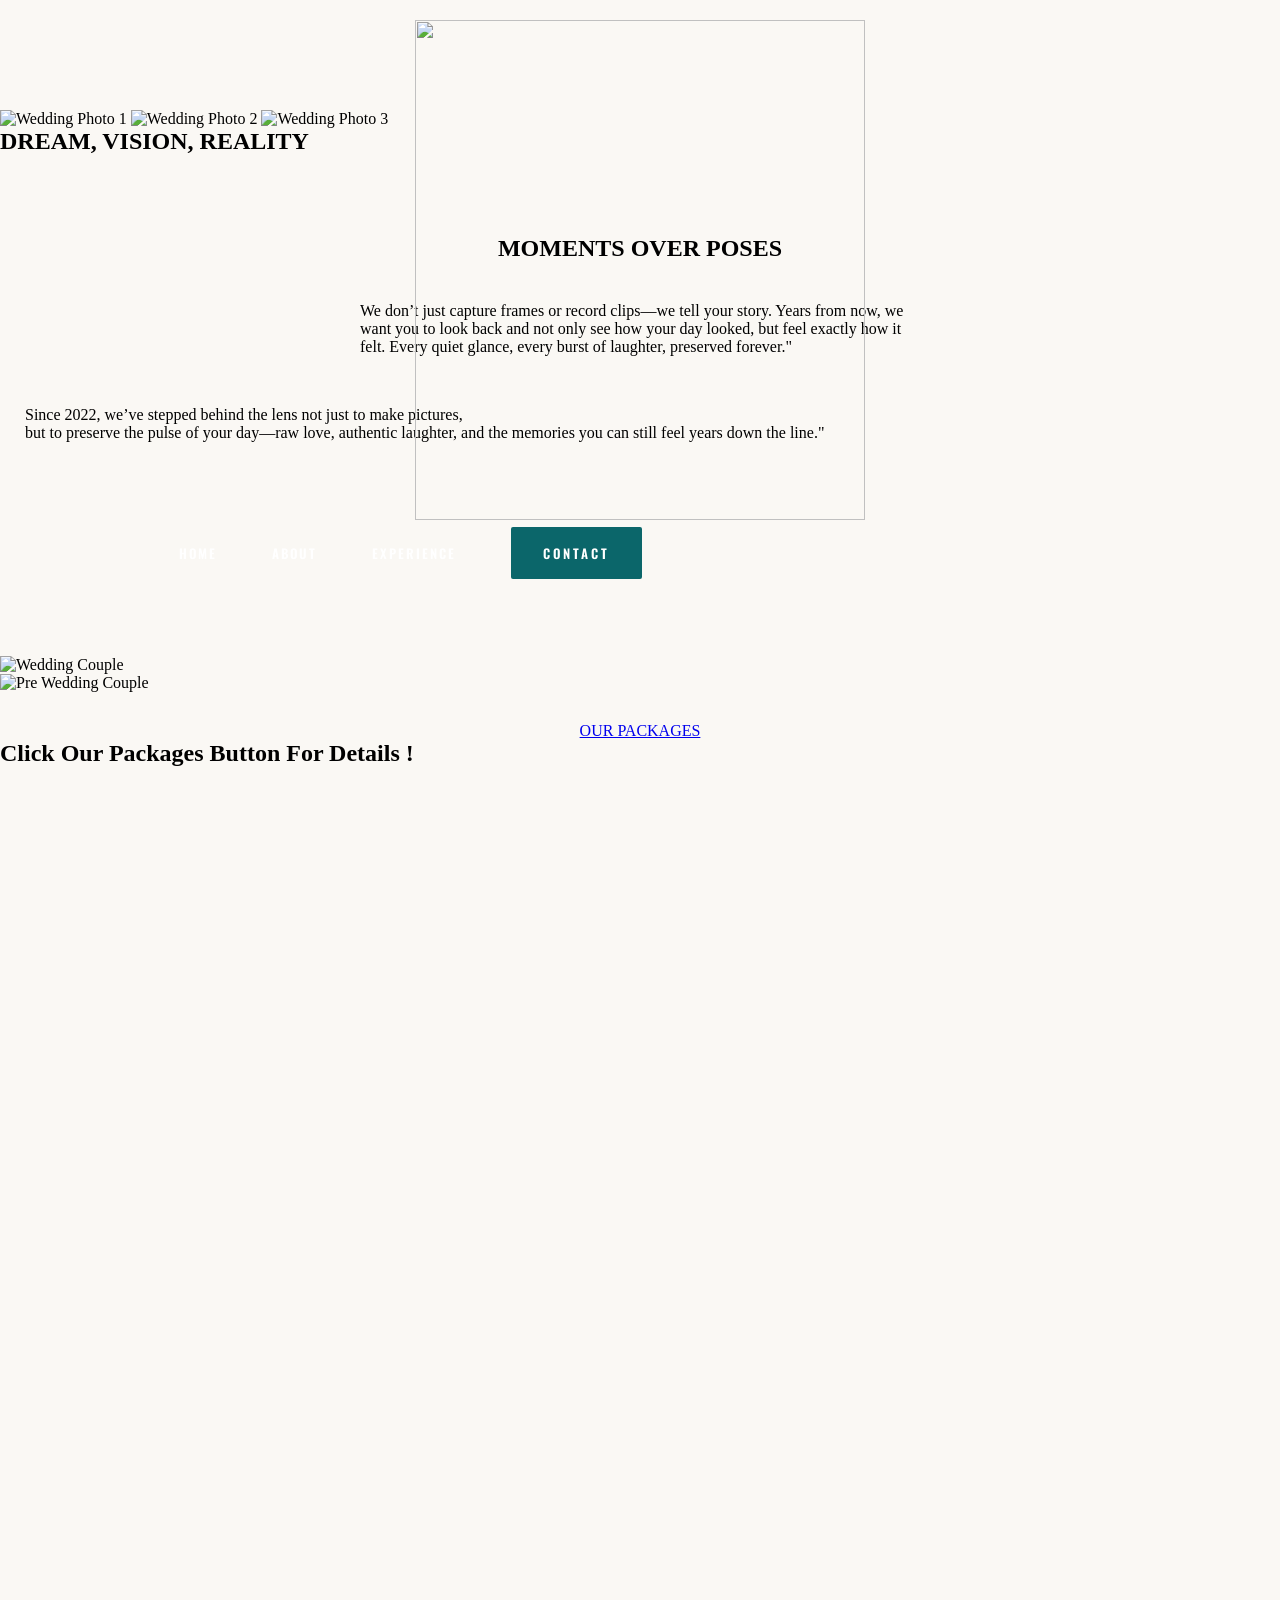
==== index.html @ a25b30cc "Update index.html" ====
<!DOCTYPE html>
<html lang="en">
<head>
    <meta charset="UTF-8">
    <meta name="viewport" content="width=device-width, initial-scale=1.0">
    <title>Absolute Scnz</title>
     <script src="https://cdn.jsdelivr.net/npm/@tailwindcss/browser@4"></script>

      <!-- Google Fonts -->
    <link href="https://fonts.googleapis.com/css2?family=Montserrat:wght@400;500;600;700&family=Oswald:wght@400;500;600;700&display=swap" rel="stylesheet">

    <link href="https://fonts.googleapis.com/css2?family=Josefin+Sans:wght@300;400;600&family=Bebas+Neue&display=swap" rel="stylesheet">
    <!-- Head mein -->
<link rel="stylesheet" href="https://cdn.jsdelivr.net/npm/lenis@1.1.18/dist/lenis.css">




      <!-- Custom CSS -->
    <link rel="stylesheet" href="style.css">
    <script src="script.js"></script>

</head>
<body>
   
    <section id="home" class="relative w-full h-screen min-h-[600px] overflow-hidden bg-black scroll-margin-top: 80px;">
         
    
<nav class="navbar flex items-center justify-between">

    <!-- LOGO -->
    <div class="logo">
      <img src="https://res.cloudinary.com/xabovopu/image/upload/v1793838080/logo.png" alt="">
    </div>

    <!-- NAV LINKS -->
     <div class="nav-links" id="navLinks">
        <a href="./index.html"       >HOME</a>
        <a href="./about.html"      >ABOUT</a>
        <a href="./review.html" >EXPERIENCE</a>
        <a href="#footer"     class="connect-btn">CONTACT</a>
    </div>

  
</nav>




    <!-- SLIDER IMAGES -->
    <div  id="slider"  class="absolute inset-0">


  
<img src="https://res.cloudinary.com/xabovopu/image/upload/v1794339276/00.jpg"
             class="slide absolute inset-0 w-full h-full object-cover grayscale opacity-100 transition-opacity duration-1000"
             alt="Wedding Photo 1">
   
        

            

        <img src="https://res.cloudinary.com/xabovopu/image/upload/v1794339272/5.jpg"
             class="slide absolute inset-0 w-full h-full object-cover grayscale opacity-0 transition-opacity duration-1000"
             alt="Wedding Photo 2">

             

        <img src="https://res.cloudinary.com/xabovopu/image/upload/v1794339271/000.jpg"
             class="slide absolute inset-0 w-full h-full object-cover grayscale opacity-0 transition-opacity duration-1000"
             alt="Wedding Photo 3">

    </div>

    <!-- DARK OVERLAY -->
    <div class="absolute inset-0 bg-black/30 z-[2]"></div>

    <!-- CENTER TEXT -->
    <div class="absolute inset-0 z-[3] flex items-center justify-center text-center px-4">

        <h1 class="text-white text-3xl md:text-4xl lg:text-[44px] font-semibold tracking-wide">
            DREAM, VISION, REALITY
        </h1>

    </div>

</section>

<section id="stories"
 class="relative w-full min-h-[824px] bg-[#f4f1eb] px-6 pt-[95px] pb-16 overflow-hidden scroll-mt-[80px]">

     <div class="max-w-[1600px] mx-auto">

         <!-- TOP HEADING -->
        <div class="text-center">
            <h2 id="wetell" class="text-black text-[18px] font-medium tracking-[5px]">
                MOMENTS OVER POSES
            </h2>
        </div>

         <!-- INTRO TEXT -->
        <div id="story1" class="grid grid-cols-1 lg:grid-cols-12 mt-[42px]">

            <div class="lg:col-start-5 lg:col-span-5">
                <p class="text-[#252525] text-[20px] leading-[23px] font-light">
                    We don’t just capture frames or record clips—we tell your story.
                     Years from now, we want you to look back and not only see how your day looked,
                      but feel exactly how it felt. Every quiet glance,
                       every burst of laughter, preserved forever."
                </p>
            </div>

        </div>

         <!-- MAIN CONTENT -->
        <div class="grid grid-cols-1 lg:grid-cols-12 items-center mt-[72px] gap-8">

               <!-- DESCRIPTION -->
            <div class="lg:col-start-5 lg:col-span-5">

                <div id="story2" class="border-l-2 border-[#d5b49e] min-h-[250px] bg-blue flex items-center pl-5">

                    <p class="text-[#292929] text-[14px] leading-[20px] font-normal">
                       Since 2022, we’ve stepped behind the lens not just to make pictures, 
                    <br>   but to preserve the pulse of your day—raw love, authentic laughter,
                        and the memories you can still feel years down the line."
                    </p>

                </div>

            </div>

              <!-- RIGHT SIDE IMAGES -->
            <div id="photo" class="lg:col-start-10 lg:col-span-3">

                <div class="grid grid-cols-2 gap-[18px]">

                    <!-- IMAGE 1 -->
                    <div class="w-full h-[275px] object-cover grayscale hover:grayscale-0 hover:scale-105 transition-all duration-700">
                        <img
                            src="https://res.cloudinary.com/xabovopu/image/upload/v1794339743/3.jpg"
                            alt="Wedding Couple"
                            class="w-75px h-[275px] object-cover grayscale hover:grayscale-0 hover:scale-105 transition-all duration-700"
                        >
                    </div>

                    <!-- IMAGE 2 -->
                    <div class="w-full h-[275px] object-cover grayscale hover:grayscale-0 hover:scale-105 transition-all duration-700">
                        <img
                            src="https://res.cloudinary.com/xabovopu/image/upload/v1794339742/1.jpg"
                            alt="Pre Wedding Couple"
                            class="w-75px h-[275px] object-cover grayscale hover:grayscale-0 hover:scale-105 transition-all duration-700"
                        >
                    </div>

                </div>

            </div>

        </div>

         <!-- LEARN MORE BUTTON -->
        <div id="learnbtn" class="flex justify-center mt-8">

            
<a href="./packages.html"
   class="group relative inline-flex items-center justify-center gap-3
   w-[150px] h-[38px]
   bg-[#0b666a] text-white
   text-[12px] font-bold tracking-[2.5px]
   no-underline
   transition-all duration-500 ease-in-out
   hover:bg-[#292929] hover:tracking-[3px]">

    <span>OUR PACKAGES</span>

    <span class="text-[17px] transition-transform duration-500 group-hover:translate-x-1">
        
    </span>

</a>



        </div>

        <div class="w-full h-fit  flex flex-col items-center py-10">

    <h1 class="text-[12px] font-light tracking-[1px] text-red text-center italic">
        Click Our Packages Button For Details ! 
    </h1>


</div>
</section>

<section id="video" class="relative w-full h-[500px] overflow-hidden bg-black  scroll-margin-top: 80px;">

  <video
    class="absolute inset-0 w-full h-full object-cover "
    src="https://res.cloudinary.com/xabovopu/video/upload/v1793836030/Home_video.mp4"
    autoplay
    muted
    loop
    playsinline
  ></video>

  <!-- optional dark overlay -->
  <div class="absolute inset-0 bg-black/30"></div>

  <!-- center text -->
  <div class="absolute inset-0 z-10 flex items-center justify-center px-4 text-center">
    <p class="text-white font-serif italic text-xl md:text-3xl  lg:text-4xl">
      "Let's create something crazy together."
    </p>
  </div>

</section>

<section id="resources" class="resources  scroll-margin-top: 80px;">
  <div class="resources-inner">
    <h2 class="resources-title">
      Translating what we see<br> into frames you can feel !
    </h2>

    <p class="resources-text">
      "We don’t just observe moments—we shape
       what we see into enduring visual stories.
       From behind our lens, directly to your screens, stories, and printed albums.
        Preserving the moments you love in every way you hold onto them."
    </p>
  </div>
</section>

<section id="centerSlider" class="relative w-full min-h-screen bg-black flex items-center justify-center overflow-hidden">

    <!-- SLIDER CONTAINER -->
    <div id="sliderWindow"
         class="relative w-[90vw] md:w-[50vw] h-[50vh] overflow-hidden rounded-lg">

        <!-- SLIDER TRACK -->
        <div id="sliderTrack"
             class="flex w-full h-full transition-transform duration-700 ease-in-out">

            <!-- IMAGE 1 -->
            <div class="flex-[0_0_100%] w-full h-full">
                <img
                    src="https://res.cloudinary.com/xabovopu/image/upload/v1794340361/6.jpg"
                    alt="Slide 1"
                    class="w-full h-full object-cover"
                >
            </div>

            <!-- IMAGE 2 -->
            <div class="flex-[0_0_100%] w-full h-full">
                <img
                    src="https://res.cloudinary.com/xabovopu/image/upload/v1794340361/9.jpg"
                    alt="Slide 2"
                    class="w-full h-full object-cover"
                >
            </div>

            <!-- IMAGE 3 -->
            <div class="flex-[0_0_100%] w-full h-full">
                <img
                    src="https://res.cloudinary.com/xabovopu/image/upload/v1794340361/7.jpg"
                    alt="Slide 3"
                    class="w-full h-full object-cover"
                >
            </div>

        </div>

        <!-- LEFT BUTTON -->
        <button
            type="button"
            id="prevBtn"
            aria-label="Previous image"
            class="absolute left-3 top-1/2 -translate-y-1/2 z-10
                   w-11 h-11 rounded-full bg-black/60 text-white
                   flex items-center justify-center text-2xl
                   hover:bg-black/90 transition duration-300">
            &#10094;
        </button>

        <!-- RIGHT BUTTON -->
        <button
            type="button"
            id="nextBtn"
            aria-label="Next image"
            class="absolute right-3 top-1/2 -translate-y-1/2 z-10
                   w-11 h-11 rounded-full bg-black/60 text-white
                   flex items-center justify-center text-2xl
                   hover:bg-black/90 transition duration-300">
            &#10095;
        </button>

        <!-- CENTER TEXT -->
        <div class="absolute inset-0 z-[5] flex flex-col
                    items-center justify-center text-center
                    pointer-events-none px-3">

            <h2 class="text-white text-xl sm:text-2xl md:text-3xl
                       font-semibold tracking-wider">
                UNSCRIPTED / RAW / REAL
            </h2>

            <p class="mt-5 bg-[#0b666a] text-white px-6 py-4
                      text-xs sm:text-sm tracking-[3px]">
                CLICK THE IMAGE FOR YOUR PHOTOS
            </p>

        </div>

    </div>

</section>


<section id="lastslide"
     class="relative left-1/2 -translate-x-1/2 w-screen min-h-[300px] sm:min-h-[360px] md:min-h-[480px] bg-[#f4f1eb] flex flex-col items-center justify-end overflow-hidden pt-5 pb-3 sm:pb-4">

    <!-- WHY US BUTTON -->
    <div id="ourpackages" class="mb-6 z-10">
        <a href="./review.html"
           class="group relative inline-flex items-center justify-center gap-3
           w-[180px] h-[48px]
           bg-[#0b666a] text-white
           text-[12px] font-bold tracking-[2.5px]
           no-underline transition-all duration-500
           hover:bg-[#292929] hover:tracking-[3px]">

            <span>WHY US ?</span>
        </a>
    </div>


    <!-- FULL WIDTH SLIDER TRACK -->
    <div id="weddingSlider"
         class="flex items-end gap-[10px] w-max min-w-max flex-nowrap will-change-transform select-none m-0 p-0">
        <!-- IMAGE 1 -->
        <div class="w-[125px] md:w-[170px] h-[190px] md:h-[260px] shrink-0 overflow-hidden">
            <img src=""
                 class="w-full h-full object-cover"
                 alt="Wedding photography">
        </div>

        <!-- IMAGE 2 -->
        <div class="w-[130px] md:w-[180px] h-[220px] md:h-[300px] shrink-0 overflow-hidden">
            <img src=""
                 class="w-full h-full object-cover"
                 alt="Wedding photography">
        </div>

        <!-- IMAGE 3 -->
        <div class="w-[125px] md:w-[170px] h-[180px] md:h-[240px] shrink-0 overflow-hidden">
            <img src=""
                 class="w-full h-full object-cover"
                 alt="Wedding photography">
        </div>

        <!-- IMAGE 4 -->
        <div class="w-[140px] md:w-[190px] h-[240px] md:h-[330px] shrink-0 overflow-hidden">
            <img src=""
                 class="w-full h-full object-cover"
                 alt="Wedding photography">
        </div>

        <!-- IMAGE 5 -->
        <div class="w-[130px] md:w-[180px] h-[220px] md:h-[290px] shrink-0 overflow-hidden">
            <img src=""
                 class="w-full h-full object-cover"
                 alt="Wedding photography">
        </div>

        <!-- IMAGE 6 -->
        <div class="w-[125px] md:w-[170px] h-[190px] md:h-[250px] shrink-0 overflow-hidden">
            <img src=""
                 class="w-full h-full object-cover"
                 alt="Wedding photography">
        </div>

        <!-- IMAGE 7 -->
        <div class="w-[125px] md:w-[170px] h-[190px] md:h-[250px] shrink-0 overflow-hidden">
            <img src=""
                 class="w-full h-full object-cover"
                 alt="Wedding photography">
        </div>

        <!-- IMAGE 8 -->
        <div class="w-[125px] md:w-[170px] h-[190px] md:h-[250px] shrink-0 overflow-hidden">
            <img src=""
                 class="w-full h-full object-cover"
                 alt="Wedding photography">
        </div>

    </div>

</section>
    
<div id="collageimg1">
  <img src="https://res.cloudinary.com/xabovopu/image/upload/v1793838078/0000.jpg" alt="">
</div>

<!-- ================ FOOTER START ================ -->

<footer id="footer" class="w-full bg-[#f5f3f0]">

  <div class="w-full grid grid-cols-1 md:grid-cols-[32.8%_67.2%] min-h-[413px]">

    <!-- LEFT SECTION -->
    <div class="bg-[#f5f3f0] flex flex-col items-center
                justify-center relative px-5 pt-12 pb-6">

      <!-- LOGO -->
      <div class="w-[800px] h-[300px] flex items-center justify-center mb-5">
        <img
          src="https://res.cloudinary.com/xabovopu/image/upload/v1793838077/footer_01.png"
          alt="Absolute Scnz Logo"
          class="max-w-full max-h-full object-contain"
        >
      </div>

    
      <!-- SOCIAL ICONS -->
      <div class="flex items-center justify-center gap-6">

        <!-- INSTAGRAM -->
      <!-- INSTAGRAM -->
<a
  href="https://www.instagram.com/absolutescnz/"
  target="_blank"
  rel="noopener noreferrer"
  aria-label="Instagram"
  class="text-black hover:text-[#bd8668] transition"
>
  <svg class="w-6 h-6" viewBox="0 0 24 24"
       fill="none" stroke="currentColor" stroke-width="2">
    <rect x="3" y="3" width="18" height="18" rx="5"/>
    <circle cx="12" cy="12" r="4"/>
    <circle cx="18" cy="6" r="1" fill="currentColor"/>
  </svg>
</a>
     
        <!-- MAIL -->
<a
  href="mailto:absolutescnz@gmail.com"
  class="text-black hover:text-[#bd8668] transition"
  aria-label="Send Email"
>
  <svg class="w-6 h-6" viewBox="0 0 24 24"
       fill="none" stroke="currentColor"
       stroke-width="2" stroke-linecap="round"
       stroke-linejoin="round">

    <rect x="2" y="4" width="20" height="16" rx="2"/>
    <path d="m22 7-10 6L2 7"/>

  </svg>
</a>

        <!-- YOUTUBE -->
        <a href="https://www.youtube.com/@AbsoluteScnz" class="text-black hover:text-[#bd8668] transition">
          <svg class="w-7 h-6" viewBox="0 0 24 24" fill="currentColor">
            <path d="M23.5 6.2a3 3 0 0 0-2.1-2.1C19.5 3.6 12 3.6 12 3.6s-7.5 0-9.4.5A3 3 0 0 0 .5 6.2 31 31 0 0 0 0 12a31 31 0 0 0 .5 5.8 3 3 0 0 0 2.1 2.1c1.9.5 9.4.5 9.4.5s7.5 0 9.4-.5a3 3 0 0 0 2.1-2.1A31 31 0 0 0 24 12a31 31 0 0 0-.5-5.8ZM9.6 15.6V8.4l6.2 3.6-6.2 3.6Z"/>
          </svg>
        </a>

        <!-- WHATSAPP -->
       <a href="https://wa.me/qr/T6GOW7IMMWMHH1"
   target="_blank"
   class="text-black hover:text-[#bd8668] transition">

  <svg class="w-6 h-6" viewBox="0 0 24 24" fill="currentColor">
    <path d="M20.52 3.48A11.85 11.85 0 0 0 12.08 0C5.5 0 .14 5.36.14 11.94c0 2.1.55 4.15 1.6 5.96L.04 24l6.25-1.64a11.9 11.9 0 0 0 5.79 1.47h.01c6.58 0 11.94-5.36 11.94-11.94a11.86 11.86 0 0 0-3.51-8.41ZM12.09 21.8a9.9 9.9 0 0 1-5.04-1.38l-.36-.21-3.71.97.99-3.62-.23-.37a9.84 9.84 0 0 1-1.51-5.25c0-5.46 4.45-9.9 9.91-9.9a9.84 9.84 0 0 1 7.01 2.9 9.84 9.84 0 0 1 2.9 7.01c0 5.46-4.45 9.9-9.96 9.9Zm5.44-7.42c-.3-.15-1.77-.87-2.05-.97-.27-.1-.47-.15-.67.15-.2.3-.77.97-.95 1.17-.17.2-.35.22-.65.07-.3-.15-1.26-.47-2.4-1.49-.89-.79-1.49-1.77-1.67-2.07-.17-.3-.02-.46.13-.61.14-.13.3-.35.45-.52.15-.18.2-.3.3-.5.1-.2.05-.37-.03-.52-.08-.15-.67-1.62-.92-2.22-.24-.58-.48-.5-.67-.51h-.57c-.2 0-.52.07-.8.37-.27.3-1.04 1.02-1.04 2.49s1.07 2.89 1.22 3.09c.15.2 2.1 3.2 5.09 4.49.71.31 1.27.5 1.7.64.72.23 1.37.2 1.88.12.58-.09 1.77-.72 2.02-1.42.25-.7.25-1.3.17-1.42-.07-.13-.27-.2-.57-.35Z"/>
  </svg>

</a>

      </div>

      <!-- COPYRIGHT DESKTOP -->
      <p class="hidden md:block absolute bottom-[-10px] right-0
                translate-x-[-5px] text-[13px] text-black
                whitespace-nowrap">
        Copyright © 2022 Absolute Scnz
      </p>

      <!-- COPYRIGHT MOBILE -->
      <p class="md:hidden text-[12px] text-black mt-12">
        Copyright © 2022 Absolute Scnz
      </p>

    </div>


    <!-- RIGHT SECTION -->
    <div class="bg-[#e1ddda] flex flex-col md:flex-row
                items-center justify-center gap-10
                px-6 py-12 md:px-8">

      <!-- TEAM PHOTO -->
      <div class="w-full max-w-[325px] h-[235px] shrink-0 overflow-hidden">

        <img
          src="https://res.cloudinary.com/xabovopu/image/upload/v1793838412/Footer_002.jpg"
          alt="Absolute Scnz Team"
          class="w-full h-full object-cover object-center
                 grayscale"
        >

      </div>


      <!-- CONTACT TEXT AND BUTTON -->
      <div class="flex flex-col items-center justify-center
                  text-center max-w-[350px]">

        <p class="text-[12px] leading-[16px] font-normal
                  text-black uppercase mb-[52px]">

          READY TO CONNECT? LET'S START BY GETTING TO
          KNOW ONE ANOTHER! HEAD TO THE LINK BELOW AND
          REACH OUT!

        </p>

        <a id="reachout"
  href="tel:+917974362987"
  class="  w-[166px] h-[55px] bg-[#bd8668]
         flex items-center justify-center
         text-white text-[12px] font-bold
         tracking-[2px]
         transition-all duration-300
         hover:bg-[#292929]"
>
  CALL US 7974362987
</a>



      </div>
        <p id="creater" class="text-[15px] tracking-[1px] text-gray-400 mt-20">
  WEBSITE CREATED BY
  <span class="text-[#bd8668] font-semibold">AYUSH PANDA</span>
</p>

    </div>

  </div>


</footer>

<!-- ================ FOOTER END ================ -->
   
<script src="script.js"></script>
</body>
</html>
---- style.css ----
@import url('https://fonts.googleapis.com/css2?family=Abril+Fatface&display=swap');
*{
    margin: 0;
    padding: 0;
    box-sizing: border-box;
}
html,body{
    height: 100%;
    width: 100%;
    overflow-x: hidden;
  
}
html{
      scroll-behavior: smooth;
}

body{
    background-color: #faf8f4;
}


/* NAVBAR */

.navbar {
    width: 72%;
    height: 110px;
    margin: auto;
    position: relative;
    z-index: 100;
}

/* LOGO */

.logo {
   
    color: white;
    text-align: center;
    line-height: 1.5;

}

.logo img{
    height: 500px;
    width: 450px;
    margin-top: 20px;
}



/* NAV LINKS */

.nav-links {
    display: flex;
    align-items: center;
    gap: 55px;
}

.nav-links a {
    color: white;
    text-decoration: none;
    font-family: 'Oswald', sans-serif;
    font-size: 13px;
    font-weight: 600;
    letter-spacing: 2px;
    transition: 0.3s;
}

.nav-links a:hover {
    color: #0b666a;
}

/* CONNECT BUTTON */

.nav-links .connect-btn {
    background: #0b666a;
    padding: 16px 32px;
    color: white;
    letter-spacing: 3px;
}
.connect-btn{
    border-radius: 2px;
}

.nav-links .connect-btn:hover {
    background: #0b666a;
    color: black;.
    
}

#lastslide {
    width: 100vw;
    max-width: 100vw;
    margin-left: 0;
    margin-right: 0;
    padding-left: 0;
    padding-right: 0;
}

#weddingSlider {
    margin-left: 0;
    padding-left: 0;
}


/* RESPONSIVE */

/* TABLET */
@media (max-width: 768px) {

    .navbar {
        width: 98%;
        height: 85px;
        display: flex;
        align-items: center;
        justify-content: space-between;
        gap: 8px;
    }

    .logo img {
        width: 170px;
        height: 170px;
        margin-top: 0;
        object-fit: contain;
    }

    .nav-links {
        display: flex;
        align-items: center;
        justify-content: flex-end;
        gap: 14px;
    }

    .nav-links a {
        font-size: 10px;
        letter-spacing: 0.5px;
        white-space: nowrap;
    }

    .nav-links .connect-btn {
        padding: 9px 12px;
    }
}


/* MOBILE */
@media (max-width: 500px) {

    .navbar {
        width: 100%;
        height: 70px;
        padding: 0 6px;
        gap: 3px;
    }

    .logo {
        width: 170px;
        height: 170px;
        flex-shrink: 0;
    }

    .logo img {
        width: 150px;
        height: 150px;
        margin-top: 0;
        object-fit: contain;
    }

    .nav-links {
        display: flex;
        align-items: center;
        justify-content: flex-end;
        gap: 7px;
    }

    .nav-links a {
        font-size: 8px;
        letter-spacing: 0;
        white-space: nowrap;
    }

    .nav-links .connect-btn {
        padding: 8px 7px;
        font-size: 8px;
    }
}


/* EXTRA SMALL MOBILE */
@media (max-width: 360px) {

    .logo img {
        width: 120px;
        height: 120px;
    }

    .nav-links {
        gap: 5px;
    }

    .nav-links a {
        font-size: 7px;
    }
}

/*
#wetell{
    margin-top: 80px;
    display: flex;
    position: relative;
    margin-left: 85vb;
}

#story1{
     margin-top: 40px;
     margin-left: 200px;
     
}

#story2{
    margin-top: 50px;
    margin-left: 160px;
}
#story2 p{
    padding-left: 25px;
}

#photo{
    position: relative;
    left: 210px;
}
#learnbtn{
    position: relative;
    margin: 20px;
    justify-content: center;
    margin-left: 350px;
    margin-top: 30px;
}

#resources{
    position: relative;
    padding-top: 50px;

}
#cards{
    position: relative;
    margin-left: 80px;
}

#textsome{
    
   position: relative;
   margin-left: 80px;
}

.resources {
  width: 100%;
  background: #f4f1eb;
  padding: 50px 24px 80px;
}

.resources-inner {
  width: 100%;
  max-width: 1300px;
  margin: 0 auto;            

  display: flex;
  flex-direction: column;
  align-items: center;       
  text-align: center;        
}

.resources-title {
  font-family: 'Josefin Sans', sans-serif;
  font-size: 32px;
  font-weight: 600;
  line-height: 1.3;
  letter-spacing: 0.05em;
  color: #2b2b2b;
}

.resources-text {
  margin-top: 50px;          
  max-width: 300px;
  font-family: 'Josefin Sans', sans-serif;
  font-size: 14px;
  font-weight: 300;
  line-height: 22px;
  color: #2b2b2b;
}*/


#ourpackages{
    position: relative;
    margin: 20px;
    justify-content: center;
    margin-left: 800px;
    
}
#reachout{
    position: relative;
    margin-top: 50px;
}

#creater{
    margin-top: 200px;
}





/* fgdagdfvxzcv*/


#wetell {
    margin-top: 80px;
    text-align: center;
    display: block;
}

#story1 {
    margin-top: 40px;
    margin-left: 0;
}

#story1 p {
    max-width: 560px;
    margin-left: auto;
    margin-right: auto;
}

#story2 {
    margin-top: 50px;
    margin-left: 0;
    min-height: 250px;
}

#story2 p {
    padding-left: 25px;
}

#photo {
    position: relative;
    left: 0;
}

#photo img {
    width: 100%;
    height: 275px;
    object-fit: cover;
}

#learnbtn {
    position: relative;
    margin: 30px auto 0;
    display: flex;
    justify-content: center;
}

#resources {
    position: relative;
    padding-top: 50px;
}

#cards,
#textsome {
    position: relative;
    margin-left: 0;
}

.resources {
    width: 100%;
    background: #f4f1eb;
    padding: 50px 24px 80px;
}

.resources-inner {
    width: 100%;
    max-width: 1300px;
    margin: 0 auto;
    display: flex;
    flex-direction: column;
    align-items: center;
    text-align: center;
}

.resources-title {
    font-family: 'Josefin Sans', sans-serif;
    font-size: 32px;
    font-weight: 600;
    line-height: 1.3;
    letter-spacing: 0.05em;
    color: #2b2b2b;
}

.resources-text {
    margin-top: 50px;
    max-width: 300px;
    font-family: 'Josefin Sans', sans-serif;
    font-size: 14px;
    font-weight: 300;
    line-height: 22px;
    color: #2b2b2b;
}


/* TABLET */
@media (max-width: 1024px) {

    #wetell {
        margin-top: 50px;
    }

    #story1,
    #story2 {
        margin-left: 0;
    }

    #photo {
        left: 0;
    }

    #photo img {
        height: 260px;
    }

    #learnbtn {
        margin: 35px auto 0;
    }
}


/* MOBILE */
@media (max-width: 767px) {

    #stories {
        min-height: auto;
        padding: 55px 20px 50px;
        overflow: hidden;
    }

    #wetell {
        margin-top: 10px;
        font-size: 16px;
        letter-spacing: 4px;
    }

    #story1 {
        margin-top: 30px;
    }

    #story1 p {
        font-size: 17px;
        line-height: 26px;
        text-align: left;
        max-width: 100%;
    }

    #story2 {
        margin-top: 30px;
        margin-left: 0;
        min-height: auto;
        padding-top: 15px;
        padding-bottom: 15px;
    }

    #story2 p {
        padding-left: 15px;
        font-size: 13px;
        line-height: 21px;
    }

    #photo {
        left: 0;
        margin-top: 25px;
        width: 100%;
    }

    #photo > div {
        gap: 12px;
    }

    #photo img {
        width: 100%;
        height: 230px;
    }

    #learnbtn {
        margin: 35px auto 0;
    }

    .resources {
        padding: 40px 20px 55px;
    }

    .resources-title {
        font-size: 25px;
    }

    .resources-text {
        margin-top: 25px;
        max-width: 100%;
        font-size: 14px;
        line-height: 23px;
    }
}
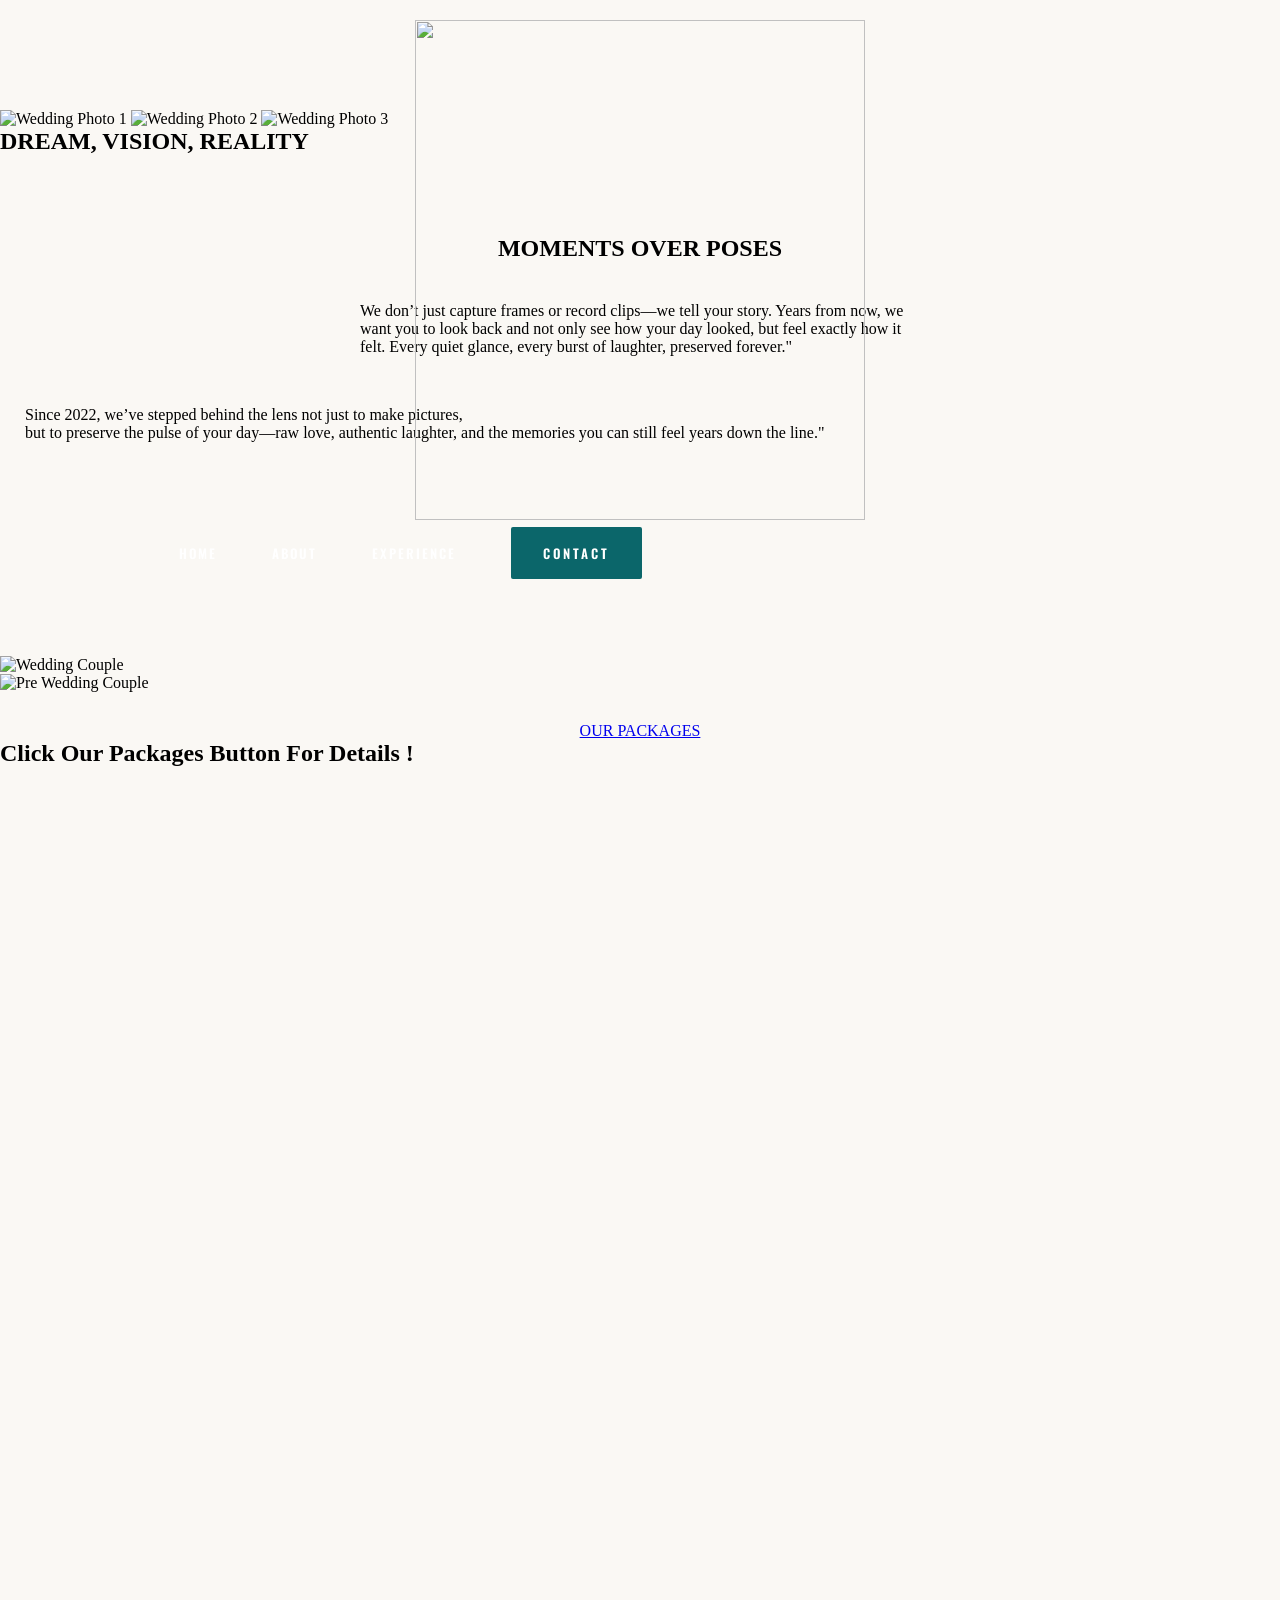
==== commit 44fb384b: "Update index.html" ====
--- a/index.html
+++ b/index.html
@@ -232,89 +232,139 @@
   </div>
 </section>
 
-<section id="centerSlider" class="relative w-full min-h-screen bg-black flex items-center justify-center overflow-hidden">
-
-    <!-- SLIDER CONTAINER -->
-    <div id="sliderWindow"
-         class="relative w-[90vw] md:w-[50vw] h-[50vh] overflow-hidden rounded-lg">
-
-        <!-- SLIDER TRACK -->
-        <div id="sliderTrack"
-             class="flex w-full h-full transition-transform duration-700 ease-in-out">
-
-            <!-- IMAGE 1 -->
-            <div class="flex-[0_0_100%] w-full h-full">
-                <img
-                    src="https://res.cloudinary.com/xabovopu/image/upload/v1794340361/6.jpg"
-                    alt="Slide 1"
-                    class="w-full h-full object-cover"
-                >
-            </div>
-
-            <!-- IMAGE 2 -->
-            <div class="flex-[0_0_100%] w-full h-full">
-                <img
-                    src="https://res.cloudinary.com/xabovopu/image/upload/v1794340361/9.jpg"
-                    alt="Slide 2"
-                    class="w-full h-full object-cover"
-                >
-            </div>
-
-            <!-- IMAGE 3 -->
-            <div class="flex-[0_0_100%] w-full h-full">
-                <img
-                    src="https://res.cloudinary.com/xabovopu/image/upload/v1794340361/7.jpg"
-                    alt="Slide 3"
-                    class="w-full h-full object-cover"
-                >
-            </div>
-
-        </div>
-
-        <!-- LEFT BUTTON -->
-        <button
-            type="button"
-            id="prevBtn"
-            aria-label="Previous image"
-            class="absolute left-3 top-1/2 -translate-y-1/2 z-10
-                   w-11 h-11 rounded-full bg-black/60 text-white
-                   flex items-center justify-center text-2xl
-                   hover:bg-black/90 transition duration-300">
-            &#10094;
-        </button>
-
-        <!-- RIGHT BUTTON -->
-        <button
-            type="button"
-            id="nextBtn"
-            aria-label="Next image"
-            class="absolute right-3 top-1/2 -translate-y-1/2 z-10
-                   w-11 h-11 rounded-full bg-black/60 text-white
-                   flex items-center justify-center text-2xl
-                   hover:bg-black/90 transition duration-300">
-            &#10095;
-        </button>
-
-        <!-- CENTER TEXT -->
-        <div class="absolute inset-0 z-[5] flex flex-col
-                    items-center justify-center text-center
-                    pointer-events-none px-3">
-
-            <h2 class="text-white text-xl sm:text-2xl md:text-3xl
-                       font-semibold tracking-wider">
-                UNSCRIPTED / RAW / REAL
-            </h2>
-
-            <p class="mt-5 bg-[#0b666a] text-white px-6 py-4
-                      text-xs sm:text-sm tracking-[3px]">
-                CLICK THE IMAGE FOR YOUR PHOTOS
-            </p>
-
-        </div>
-
-    </div>
-
+
+<section id="centerSlider"
+    class="relative w-full overflow-hidden bg-[#ebebeb] py-4 sm:py-6 scroll-mt-[80px]">
+
+    <div id="centerTrack" class="flex w-full">
+
+        <!-- PHOTO 1 -->
+        <div class="flex min-w-full shrink-0 justify-center px-3 sm:px-4">
+            <a href="https://drive.google.com/drive/folders/1WJ6-X4TZXTZ_u4TzxV8iaSulPfc9v_8h?usp=sharing"
+               target="_blank"
+               class="block w-full max-w-[900px]">
+                <img src="https://res.cloudinary.com/xabovopu/image/upload/v1793839783/1.jpg"
+                     alt="Photo 1"
+                     class="w-full aspect-[4/3] object-cover rounded-sm">
+            </a>
+        </div>
+
+        <!-- PHOTO 2 -->
+        <div class="flex min-w-full shrink-0 justify-center px-3 sm:px-4">
+            <a href="https://drive.google.com/drive/folders/1eQcjEXw4wS6OfT33v3hTavW5f0I29AsB?usp=sharing"
+               target="_blank"
+               class="block w-full max-w-[900px]">
+                <img src="https://res.cloudinary.com/xabovopu/image/upload/v1793839785/2.jpg"
+                     alt="Photo 2"
+                     class="w-full aspect-[4/3] object-cover rounded-sm">
+            </a>
+        </div>
+
+        <!-- PHOTO 3 -->
+        <div class="flex min-w-full shrink-0 justify-center px-3 sm:px-4">
+<a href="https://drive.google.com/drive/folders/1A9cVwAsOBM-hi_cw95sxAuukGIt83WJ5?usp=sharing"
+               target="_blank"
+               class="block w-full max-w-[900px]">
+            <img src="https://res.cloudinary.com/xabovopu/image/upload/v1793839785/3.jpg"
+                 alt="Photo 3"
+                 class="w-full max-w-[900px] aspect-[4/3] object-cover rounded-sm">
+        </div>
+
+        <!-- PHOTO 4 -->
+        <div class="flex min-w-full shrink-0 justify-center px-3 sm:px-4">
+<a href="https://drive.google.com/drive/folders/14WoMFh9GjUif-Regq9Zc7cKhW1BamL0R?usp=sharing"
+               target="_blank"
+               class="block w-full max-w-[900px]">
+            <img src="https://res.cloudinary.com/xabovopu/image/upload/v1793839783/4.jpg"
+                 alt="Photo 4"
+                 class="w-full max-w-[900px] aspect-[4/3] object-cover rounded-sm">
+                </a>
+        </div>
+
+        <!-- PHOTO 5 -->
+        <div class="flex min-w-full shrink-0 justify-center px-3 sm:px-4">
+<a href="https://scnzabsolute.wfolio.pro/disk/2026-09-09-baby-welcome-2cbgtn"
+               target="_blank"
+               class="block w-full max-w-[900px]">
+            <img src="https://res.cloudinary.com/xabovopu/image/upload/v1793839785/5.jpg"
+                 alt="Photo 5"
+                 class="w-full max-w-[900px] aspect-[4/3] object-cover rounded-sm">
+        </div>
+
+        <!-- PHOTO 6 -->
+
+        <div class="flex min-w-full shrink-0 justify-center px-3 sm:px-4">
+<a href="https://absolute-scnz.samaro.ai/raas-garba-2026-oct-2026/gallery/media"
+               target="_blank"
+               class="block w-full max-w-[900px]">
+            <img src="https://res.cloudinary.com/xabovopu/image/upload/v1793839785/6.jpg"
+                 alt="Photo 6"
+                 class="w-full max-w-[900px] aspect-[4/3] object-cover rounded-sm">
+              </a>
+        </div>
+
+        <!-- PHOTO 7 -->
+        <div class="flex min-w-full shrink-0 justify-center px-3 sm:px-4">
+<a href="https://kwikpic-in.app.link/e/hVQoSVVza7b?uCode=Q33YC4"
+               target="_blank"
+               class="block w-full max-w-[900px]">
+            <img src="https://res.cloudinary.com/xabovopu/image/upload/v1793839785/7.jpg"
+                 alt="Photo 7"
+                 class="w-full max-w-[900px] aspect-[4/3] object-cover rounded-sm">
+                 </a>
+        </div>
+
+        <!-- PHOTO 8 -->
+        <div class="flex min-w-full shrink-0 justify-center px-3 sm:px-4">
+<a href="https://scnzabsolute.wfolio.pro/disk/manish-deeksha-dczks1"
+               target="_blank"
+               class="block w-full max-w-[900px]">
+            <img src="https://res.cloudinary.com/xabovopu/image/upload/v1793839784/8.jpg"
+                 alt="Photo 8"
+                 class="w-full max-w-[900px] aspect-[4/3] object-cover rounded-sm">
+                 </a>
+        </div>
+
+        <!-- PHOTO 9 -->
+        <div class="flex min-w-full shrink-0 justify-center px-3 sm:px-4">
+          <a href="https://scnzabsolute.wfolio.pro/disk/2026-07-02-ankur-pragya-0pp70k"
+               target="_blank"
+               class="block w-full max-w-[900px]">
+            <img src="https://res.cloudinary.com/xabovopu/image/upload/v1793839785/9.jpg"
+                 alt="Photo 9"
+                 class="w-full max-w-[900px] aspect-[4/3] object-cover rounded-sm">
+                 </a>
+        </div>
+
+        <!-- PHOTO 10 -->
+        <div class="flex min-w-full shrink-0 justify-center px-3 sm:px-4">
+<a href="https://drive.google.com/drive/folders/14WoMFh9GjUif-Regq9Zc7cKhW1BamL0R?usp=sharing"
+               target="_blank"
+               class="block w-full max-w-[900px]">
+            <img src="https://res.cloudinary.com/xabovopu/image/upload/v1793839783/4.jpg"
+                 alt="Photo 10"
+                 class="w-full max-w-[900px] aspect-[4/3] object-cover rounded-sm">
+                 </a>
+        </div>
+
+    </div>
+
+    <!-- CENTER TEXT -->
+  <div class="pointer-events-none absolute inset-0 z-20 flex flex-col items-center justify-center px-3">
+
+  <h2 class="text-center text-xl font-semibold tracking-wider text-white sm:text-2xl md:text-3xl">
+    UNSCRIPTED/RAW/REAL
+  </h2>
+
+  <h3 class="pointer-events-auto mt-5 cursor-pointer bg-[#0b666a] px-8 py-5 text-center text-sm font-medium tracking-[4px] text-white transition-opacity duration-300 hover:opacity-70 sm:text-base md:text-lg">
+  Click The Image For Your Photos  
+</h3>
+
+</div>
 </section>
+
+
+
 
 
 <section id="lastslide"
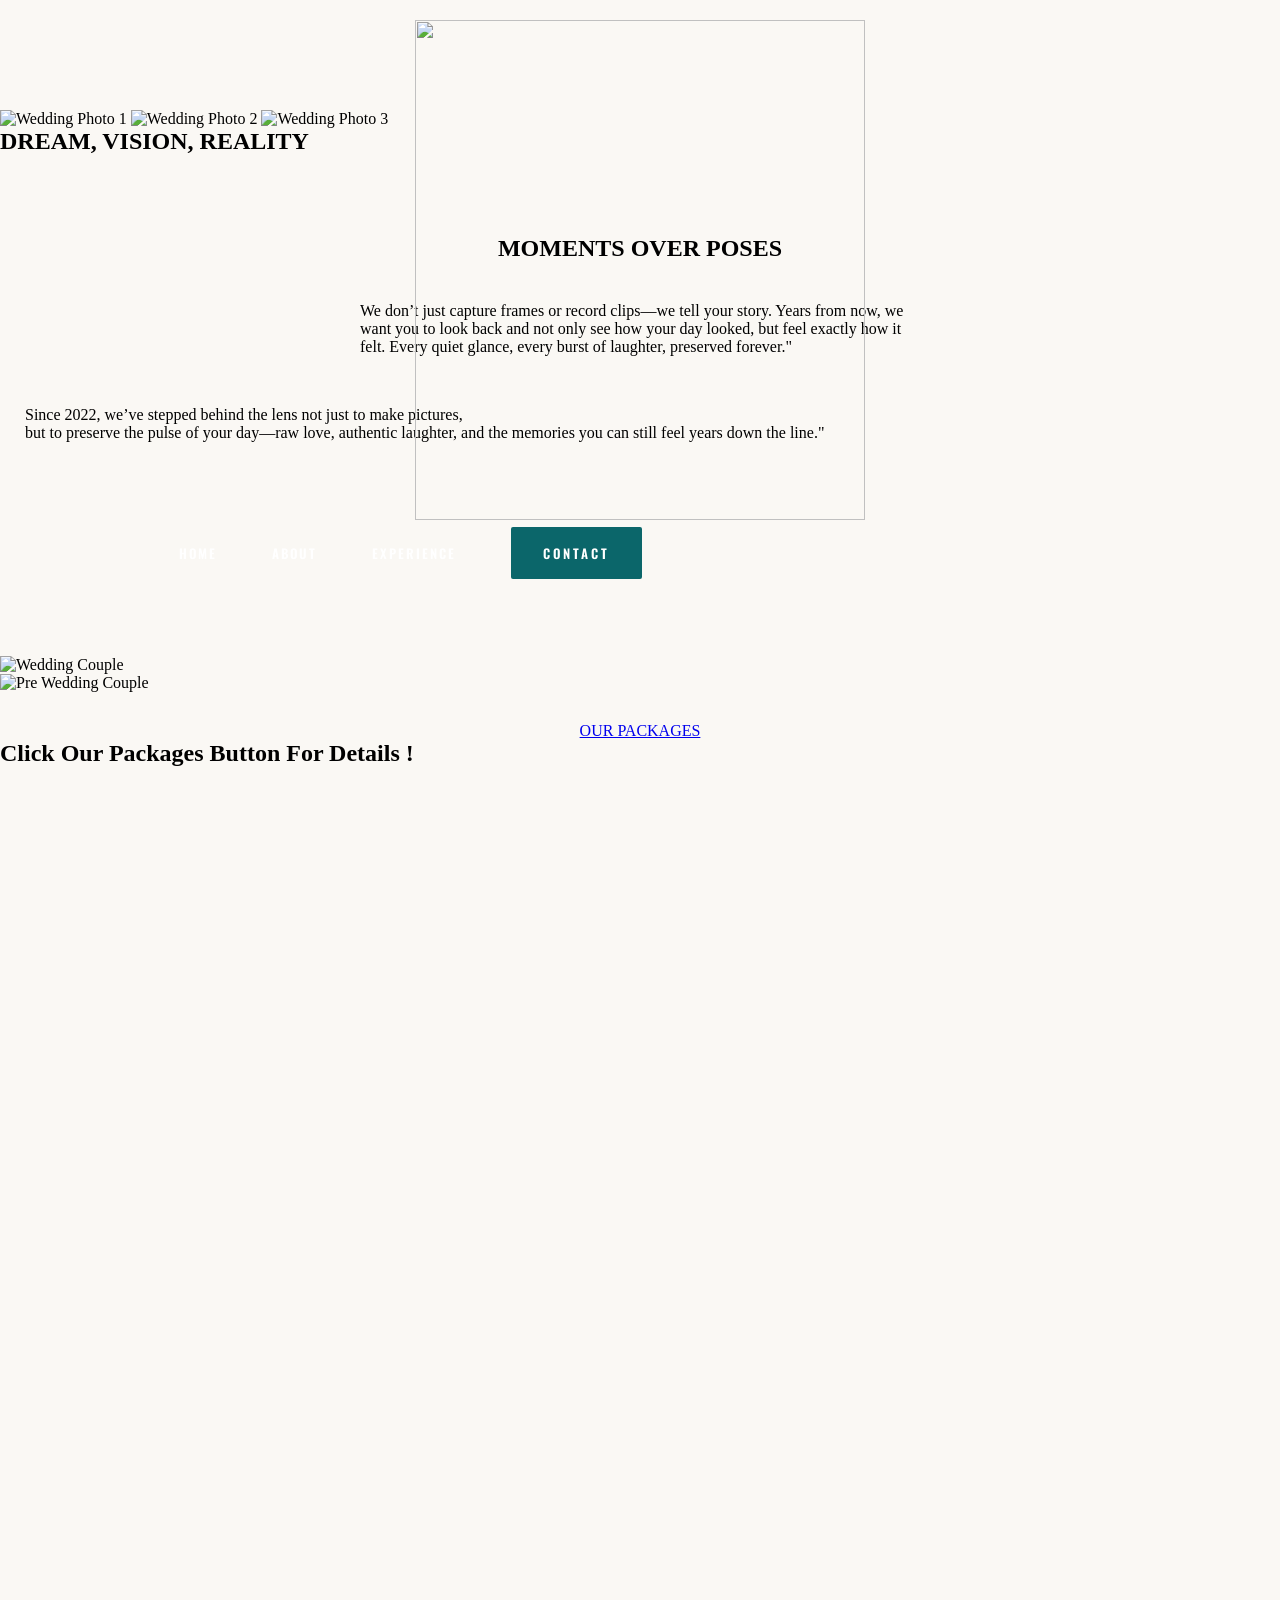
==== commit 8aa63424: "Update index.html" ====
--- a/index.html
+++ b/index.html
@@ -4,7 +4,7 @@
     <meta charset="UTF-8">
     <meta name="viewport" content="width=device-width, initial-scale=1.0">
     <title>Absolute Scnz</title>
-     <script src="https://cdn.jsdelivr.net/npm/@tailwindcss/browser@4"></script>
+   <script src="https://cdn.jsdelivr.net/npm/@tailwindcss/browser@4"></script> 
 
       <!-- Google Fonts -->
     <link href="https://fonts.googleapis.com/css2?family=Montserrat:wght@400;500;600;700&family=Oswald:wght@400;500;600;700&display=swap" rel="stylesheet">
@@ -18,7 +18,7 @@
 
       <!-- Custom CSS -->
     <link rel="stylesheet" href="style.css">
-    <script src="script.js"></script>
+   
 
 </head>
 <body>
@@ -242,7 +242,9 @@
         <div class="flex min-w-full shrink-0 justify-center px-3 sm:px-4">
             <a href="https://drive.google.com/drive/folders/1WJ6-X4TZXTZ_u4TzxV8iaSulPfc9v_8h?usp=sharing"
                target="_blank"
+               rel="noopener noreferrer"
                class="block w-full max-w-[900px]">
+
                 <img src="https://res.cloudinary.com/xabovopu/image/upload/v1793839783/1.jpg"
                      alt="Photo 1"
                      class="w-full aspect-[4/3] object-cover rounded-sm">
@@ -253,7 +255,9 @@
         <div class="flex min-w-full shrink-0 justify-center px-3 sm:px-4">
             <a href="https://drive.google.com/drive/folders/1eQcjEXw4wS6OfT33v3hTavW5f0I29AsB?usp=sharing"
                target="_blank"
+               rel="noopener noreferrer"
                class="block w-full max-w-[900px]">
+
                 <img src="https://res.cloudinary.com/xabovopu/image/upload/v1793839785/2.jpg"
                      alt="Photo 2"
                      class="w-full aspect-[4/3] object-cover rounded-sm">
@@ -262,92 +266,33 @@
 
         <!-- PHOTO 3 -->
         <div class="flex min-w-full shrink-0 justify-center px-3 sm:px-4">
-<a href="https://drive.google.com/drive/folders/1A9cVwAsOBM-hi_cw95sxAuukGIt83WJ5?usp=sharing"
+            <a href="https://drive.google.com/drive/folders/1A9cVwAsOBM-hi_cw95sxAuukGIt83WJ5?usp=sharing"
                target="_blank"
+               rel="noopener noreferrer"
                class="block w-full max-w-[900px]">
-            <img src="https://res.cloudinary.com/xabovopu/image/upload/v1793839785/3.jpg"
-                 alt="Photo 3"
-                 class="w-full max-w-[900px] aspect-[4/3] object-cover rounded-sm">
-        </div>
-
-        <!-- PHOTO 4 -->
-        <div class="flex min-w-full shrink-0 justify-center px-3 sm:px-4">
-<a href="https://drive.google.com/drive/folders/14WoMFh9GjUif-Regq9Zc7cKhW1BamL0R?usp=sharing"
-               target="_blank"
-               class="block w-full max-w-[900px]">
-            <img src="https://res.cloudinary.com/xabovopu/image/upload/v1793839783/4.jpg"
-                 alt="Photo 4"
-                 class="w-full max-w-[900px] aspect-[4/3] object-cover rounded-sm">
-                </a>
-        </div>
-
-        <!-- PHOTO 5 -->
-        <div class="flex min-w-full shrink-0 justify-center px-3 sm:px-4">
-<a href="https://scnzabsolute.wfolio.pro/disk/2026-09-09-baby-welcome-2cbgtn"
-               target="_blank"
-               class="block w-full max-w-[900px]">
-            <img src="https://res.cloudinary.com/xabovopu/image/upload/v1793839785/5.jpg"
-                 alt="Photo 5"
-                 class="w-full max-w-[900px] aspect-[4/3] object-cover rounded-sm">
-        </div>
-
-        <!-- PHOTO 6 -->
-
-        <div class="flex min-w-full shrink-0 justify-center px-3 sm:px-4">
-<a href="https://absolute-scnz.samaro.ai/raas-garba-2026-oct-2026/gallery/media"
-               target="_blank"
-               class="block w-full max-w-[900px]">
-            <img src="https://res.cloudinary.com/xabovopu/image/upload/v1793839785/6.jpg"
-                 alt="Photo 6"
-                 class="w-full max-w-[900px] aspect-[4/3] object-cover rounded-sm">
-              </a>
-        </div>
-
-        <!-- PHOTO 7 -->
-        <div class="flex min-w-full shrink-0 justify-center px-3 sm:px-4">
-<a href="https://kwikpic-in.app.link/e/hVQoSVVza7b?uCode=Q33YC4"
-               target="_blank"
-               class="block w-full max-w-[900px]">
-            <img src="https://res.cloudinary.com/xabovopu/image/upload/v1793839785/7.jpg"
-                 alt="Photo 7"
-                 class="w-full max-w-[900px] aspect-[4/3] object-cover rounded-sm">
-                 </a>
-        </div>
-
-        <!-- PHOTO 8 -->
-        <div class="flex min-w-full shrink-0 justify-center px-3 sm:px-4">
-<a href="https://scnzabsolute.wfolio.pro/disk/manish-deeksha-dczks1"
-               target="_blank"
-               class="block w-full max-w-[900px]">
-            <img src="https://res.cloudinary.com/xabovopu/image/upload/v1793839784/8.jpg"
-                 alt="Photo 8"
-                 class="w-full max-w-[900px] aspect-[4/3] object-cover rounded-sm">
-                 </a>
-        </div>
-
-        <!-- PHOTO 9 -->
-        <div class="flex min-w-full shrink-0 justify-center px-3 sm:px-4">
-          <a href="https://scnzabsolute.wfolio.pro/disk/2026-07-02-ankur-pragya-0pp70k"
-               target="_blank"
-               class="block w-full max-w-[900px]">
-            <img src="https://res.cloudinary.com/xabovopu/image/upload/v1793839785/9.jpg"
-                 alt="Photo 9"
-                 class="w-full max-w-[900px] aspect-[4/3] object-cover rounded-sm">
-                 </a>
-        </div>
-
-        <!-- PHOTO 10 -->
-        <div class="flex min-w-full shrink-0 justify-center px-3 sm:px-4">
-<a href="https://drive.google.com/drive/folders/14WoMFh9GjUif-Regq9Zc7cKhW1BamL0R?usp=sharing"
-               target="_blank"
-               class="block w-full max-w-[900px]">
-            <img src="https://res.cloudinary.com/xabovopu/image/upload/v1793839783/4.jpg"
-                 alt="Photo 10"
-                 class="w-full max-w-[900px] aspect-[4/3] object-cover rounded-sm">
-                 </a>
-        </div>
-
-    </div>
+
+                <img src="https://res.cloudinary.com/xabovopu/image/upload/v1793839785/3.jpg"
+                     alt="Photo 3"
+                     class="w-full aspect-[4/3] object-cover rounded-sm">
+            </a>
+        </div>
+
+    </div>
+
+    <!-- CENTER TEXT -->
+    <div class="pointer-events-none absolute inset-0 z-20 flex flex-col items-center justify-center px-3">
+
+        <h2 class="text-center text-xl font-semibold tracking-wider text-white sm:text-2xl md:text-3xl">
+            UNSCRIPTED/RAW/REAL
+        </h2>
+
+        <h3 class="pointer-events-auto mt-5 cursor-pointer bg-[#0b666a] px-8 py-5 text-center text-sm font-medium tracking-[4px] text-white transition-opacity duration-300 hover:opacity-70 sm:text-base md:text-lg">
+            Click The Image For Your Photos
+        </h3>
+
+    </div>
+
+</section>
 
     <!-- CENTER TEXT -->
   <div class="pointer-events-none absolute inset-0 z-20 flex flex-col items-center justify-center px-3">
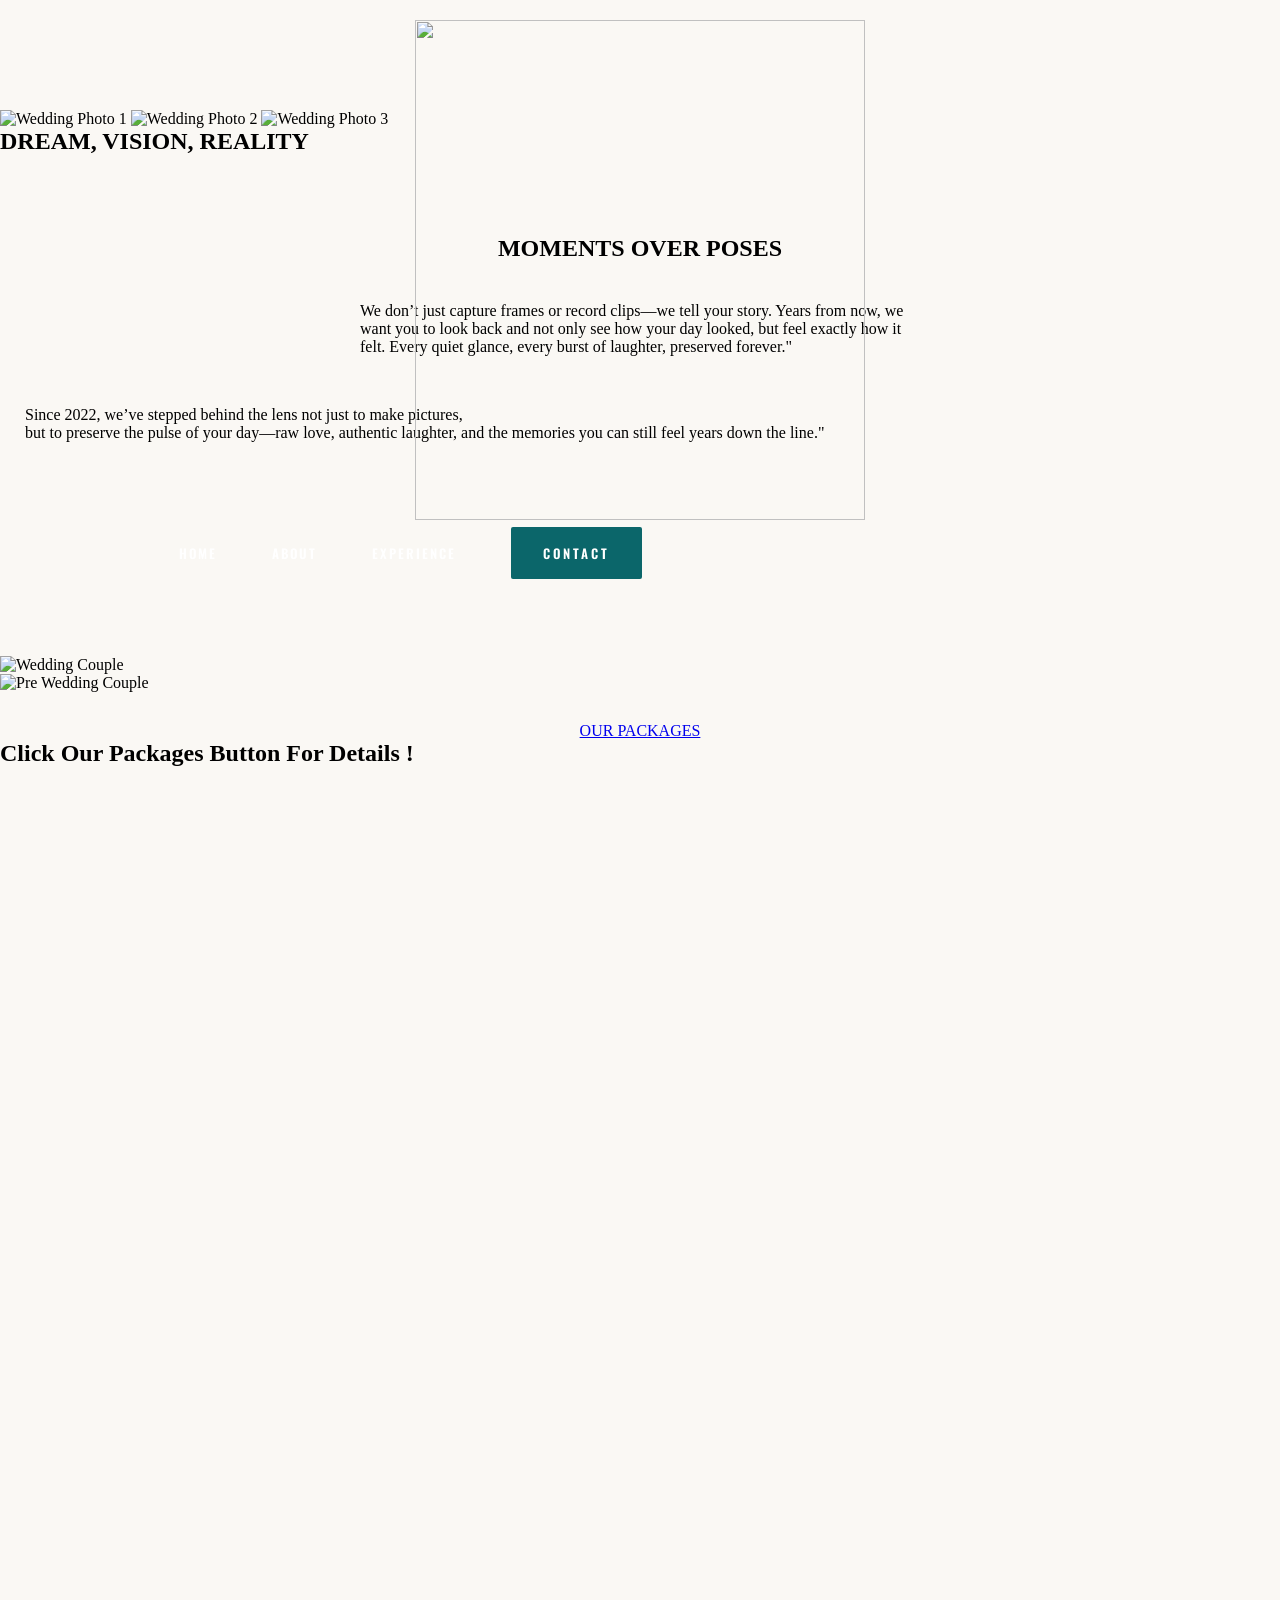
==== commit b1bba5bd: "Update index.html" ====
--- a/index.html
+++ b/index.html
@@ -4,7 +4,7 @@
     <meta charset="UTF-8">
     <meta name="viewport" content="width=device-width, initial-scale=1.0">
     <title>Absolute Scnz</title>
-   <script src="https://cdn.jsdelivr.net/npm/@tailwindcss/browser@4"></script> 
+     <script src="https://cdn.jsdelivr.net/npm/@tailwindcss/browser@4"></script>
 
       <!-- Google Fonts -->
     <link href="https://fonts.googleapis.com/css2?family=Montserrat:wght@400;500;600;700&family=Oswald:wght@400;500;600;700&display=swap" rel="stylesheet">
@@ -52,7 +52,7 @@
 
 
   
-<img src="https://res.cloudinary.com/xabovopu/image/upload/v1794339276/00.jpg"
+<img src="https://res.cloudinary.com/xabovopu/image/upload/v1793837986/00.jpg"
              class="slide absolute inset-0 w-full h-full object-cover grayscale opacity-100 transition-opacity duration-1000"
              alt="Wedding Photo 1">
    
@@ -60,13 +60,13 @@
 
             
 
-        <img src="https://res.cloudinary.com/xabovopu/image/upload/v1794339272/5.jpg"
+        <img src="https://res.cloudinary.com/xabovopu/image/upload/v1793837985/000.jpg"
              class="slide absolute inset-0 w-full h-full object-cover grayscale opacity-0 transition-opacity duration-1000"
              alt="Wedding Photo 2">
 
              
 
-        <img src="https://res.cloudinary.com/xabovopu/image/upload/v1794339271/000.jpg"
+        <img src="https://res.cloudinary.com/xabovopu/image/upload/v1793839562/5.jpg"
              class="slide absolute inset-0 w-full h-full object-cover grayscale opacity-0 transition-opacity duration-1000"
              alt="Wedding Photo 3">
 
@@ -138,7 +138,7 @@
                     <!-- IMAGE 1 -->
                     <div class="w-full h-[275px] object-cover grayscale hover:grayscale-0 hover:scale-105 transition-all duration-700">
                         <img
-                            src="https://res.cloudinary.com/xabovopu/image/upload/v1794339743/3.jpg"
+                            src="https://res.cloudinary.com/xabovopu/image/upload/v1793838397/1.jpg"
                             alt="Wedding Couple"
                             class="w-75px h-[275px] object-cover grayscale hover:grayscale-0 hover:scale-105 transition-all duration-700"
                         >
@@ -147,7 +147,7 @@
                     <!-- IMAGE 2 -->
                     <div class="w-full h-[275px] object-cover grayscale hover:grayscale-0 hover:scale-105 transition-all duration-700">
                         <img
-                            src="https://res.cloudinary.com/xabovopu/image/upload/v1794339742/1.jpg"
+                            src="https://res.cloudinary.com/xabovopu/image/upload/v1793839670/2.jpg"
                             alt="Pre Wedding Couple"
                             class="w-75px h-[275px] object-cover grayscale hover:grayscale-0 hover:scale-105 transition-all duration-700"
                         >
@@ -232,7 +232,6 @@
   </div>
 </section>
 
-
 <section id="centerSlider"
     class="relative w-full overflow-hidden bg-[#ebebeb] py-4 sm:py-6 scroll-mt-[80px]">
 
@@ -242,9 +241,7 @@
         <div class="flex min-w-full shrink-0 justify-center px-3 sm:px-4">
             <a href="https://drive.google.com/drive/folders/1WJ6-X4TZXTZ_u4TzxV8iaSulPfc9v_8h?usp=sharing"
                target="_blank"
-               rel="noopener noreferrer"
                class="block w-full max-w-[900px]">
-
                 <img src="https://res.cloudinary.com/xabovopu/image/upload/v1793839783/1.jpg"
                      alt="Photo 1"
                      class="w-full aspect-[4/3] object-cover rounded-sm">
@@ -255,9 +252,7 @@
         <div class="flex min-w-full shrink-0 justify-center px-3 sm:px-4">
             <a href="https://drive.google.com/drive/folders/1eQcjEXw4wS6OfT33v3hTavW5f0I29AsB?usp=sharing"
                target="_blank"
-               rel="noopener noreferrer"
                class="block w-full max-w-[900px]">
-
                 <img src="https://res.cloudinary.com/xabovopu/image/upload/v1793839785/2.jpg"
                      alt="Photo 2"
                      class="w-full aspect-[4/3] object-cover rounded-sm">
@@ -266,33 +261,17 @@
 
         <!-- PHOTO 3 -->
         <div class="flex min-w-full shrink-0 justify-center px-3 sm:px-4">
-            <a href="https://drive.google.com/drive/folders/1A9cVwAsOBM-hi_cw95sxAuukGIt83WJ5?usp=sharing"
+<a href="https://drive.google.com/drive/folders/1A9cVwAsOBM-hi_cw95sxAuukGIt83WJ5?usp=sharing"
                target="_blank"
-               rel="noopener noreferrer"
                class="block w-full max-w-[900px]">
-
-                <img src="https://res.cloudinary.com/xabovopu/image/upload/v1793839785/3.jpg"
-                     alt="Photo 3"
-                     class="w-full aspect-[4/3] object-cover rounded-sm">
-            </a>
-        </div>
-
-    </div>
-
-    <!-- CENTER TEXT -->
-    <div class="pointer-events-none absolute inset-0 z-20 flex flex-col items-center justify-center px-3">
-
-        <h2 class="text-center text-xl font-semibold tracking-wider text-white sm:text-2xl md:text-3xl">
-            UNSCRIPTED/RAW/REAL
-        </h2>
-
-        <h3 class="pointer-events-auto mt-5 cursor-pointer bg-[#0b666a] px-8 py-5 text-center text-sm font-medium tracking-[4px] text-white transition-opacity duration-300 hover:opacity-70 sm:text-base md:text-lg">
-            Click The Image For Your Photos
-        </h3>
-
-    </div>
-
-</section>
+            <img src="https://res.cloudinary.com/xabovopu/image/upload/v1793839785/3.jpg"
+                 alt="Photo 3"
+                 class="w-full max-w-[900px] aspect-[4/3] object-cover rounded-sm">
+        </div>
+
+
+
+    </div>
 
     <!-- CENTER TEXT -->
   <div class="pointer-events-none absolute inset-0 z-20 flex flex-col items-center justify-center px-3">
@@ -307,10 +286,6 @@
 
 </div>
 </section>
-
-
-
-
 
 <section id="lastslide"
      class="relative left-1/2 -translate-x-1/2 w-screen min-h-[300px] sm:min-h-[360px] md:min-h-[480px] bg-[#f4f1eb] flex flex-col items-center justify-end overflow-hidden pt-5 pb-3 sm:pb-4">
@@ -335,56 +310,56 @@
          class="flex items-end gap-[10px] w-max min-w-max flex-nowrap will-change-transform select-none m-0 p-0">
         <!-- IMAGE 1 -->
         <div class="w-[125px] md:w-[170px] h-[190px] md:h-[260px] shrink-0 overflow-hidden">
-            <img src=""
+            <img src="https://res.cloudinary.com/xabovopu/image/upload/v1793840184/6.jpg"
                  class="w-full h-full object-cover"
                  alt="Wedding photography">
         </div>
 
         <!-- IMAGE 2 -->
         <div class="w-[130px] md:w-[180px] h-[220px] md:h-[300px] shrink-0 overflow-hidden">
-            <img src=""
+            <img src="https://res.cloudinary.com/xabovopu/image/upload/v1793840184/5.jpg"
                  class="w-full h-full object-cover"
                  alt="Wedding photography">
         </div>
 
         <!-- IMAGE 3 -->
         <div class="w-[125px] md:w-[170px] h-[180px] md:h-[240px] shrink-0 overflow-hidden">
-            <img src=""
+            <img src="https://res.cloudinary.com/xabovopu/image/upload/v1793840184/7.jpg"
                  class="w-full h-full object-cover"
                  alt="Wedding photography">
         </div>
 
         <!-- IMAGE 4 -->
         <div class="w-[140px] md:w-[190px] h-[240px] md:h-[330px] shrink-0 overflow-hidden">
-            <img src=""
+            <img src="https://res.cloudinary.com/xabovopu/image/upload/v1793840184/8.jpg"
                  class="w-full h-full object-cover"
                  alt="Wedding photography">
         </div>
 
         <!-- IMAGE 5 -->
         <div class="w-[130px] md:w-[180px] h-[220px] md:h-[290px] shrink-0 overflow-hidden">
-            <img src=""
+            <img src="https://res.cloudinary.com/xabovopu/image/upload/v1793838399/10.jpg"
                  class="w-full h-full object-cover"
                  alt="Wedding photography">
         </div>
 
         <!-- IMAGE 6 -->
         <div class="w-[125px] md:w-[170px] h-[190px] md:h-[250px] shrink-0 overflow-hidden">
-            <img src=""
+            <img src="https://res.cloudinary.com/xabovopu/image/upload/v1793838398/11.jpg"
                  class="w-full h-full object-cover"
                  alt="Wedding photography">
         </div>
 
         <!-- IMAGE 7 -->
         <div class="w-[125px] md:w-[170px] h-[190px] md:h-[250px] shrink-0 overflow-hidden">
-            <img src=""
+            <img src="https://res.cloudinary.com/xabovopu/image/upload/v1793838399/12.jpg"
                  class="w-full h-full object-cover"
                  alt="Wedding photography">
         </div>
 
         <!-- IMAGE 8 -->
         <div class="w-[125px] md:w-[170px] h-[190px] md:h-[250px] shrink-0 overflow-hidden">
-            <img src=""
+            <img src="https://res.cloudinary.com/xabovopu/image/upload/v1793838399/13.jpg"
                  class="w-full h-full object-cover"
                  alt="Wedding photography">
         </div>
